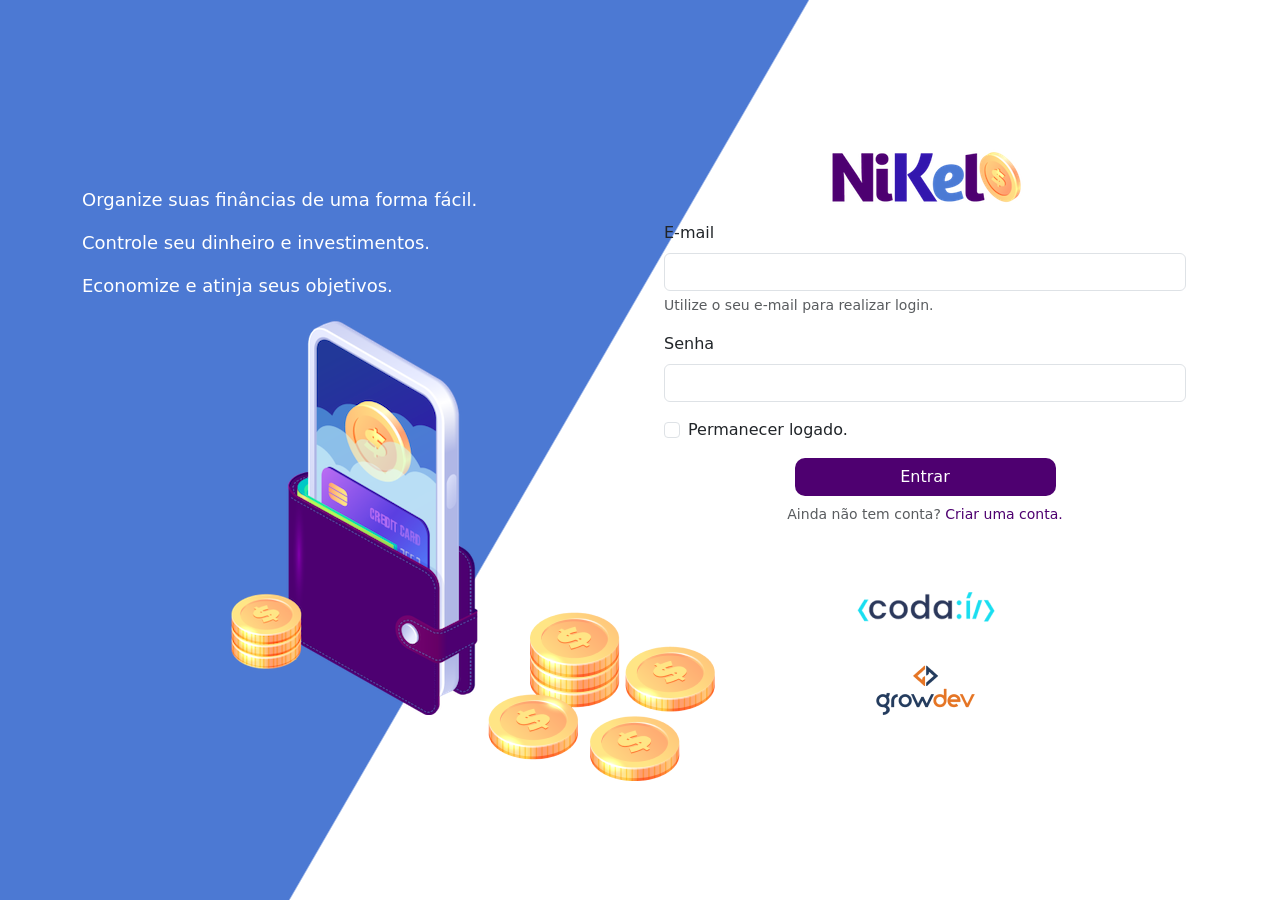
==== public/index.html @ 53c5b9ce "Alterei o codigo" ====
<!DOCTYPE html>
<html lang="pt">

<head>
    <meta charset="UTF-8">
    <meta http-equiv="X-UA-Compatible" content="IE=edge">
    <meta name="viewport" content="width=device-width, initial-scale=1.0">
    <title>Nikel</title>
    <link href="https://cdn.jsdelivr.net/npm/bootstrap@5.1.3/dist/css/bootstrap.min.css" rel="stylesheet"
        integrity="sha384-1BmE4kWBq78iYhFldvKuhfTAU6auU8tT94WrHftjDbrCEXSU1oBoqyl2QvZ6jIW3" crossorigin="anonymous">
    <link rel="stylesheet" href="./css/styles.css">
</head>

<body id="login">
    <main>
        <div class="container">
            <div class="row vh-100">
                <div class="col d-flex justify-content-center my-5 flex-column">
                    <div class="text-login">
                        <p>Organize suas finâncias de uma forma fácil.</p>
                        <p>Controle seu dinheiro e investimentos.</p>
                        <p>Economize e atinja seus objetivos.</p>
                    </div>
                    <div class="text-center">
                        <img src="./assets/images/pocket.png" alt="image pocket" class="img-fluid">
                        <img src="./assets/images/coins.png" alt="image coins" 
                        class="img-fluid d-none d-md-inline coins" srcset="">
                    </div>
                </div>
                <div class="col d-flex justify-content-center my-5 flex-column">
                    <div class="container">
                        <div class="row">
                            <div class="col">
                                <div class="text-center mb-3">
                                    <img src="./assets/images/nikel-logo.png" alt="logo Nikel" class="img-fluid" 
                                    srcset="">
                                </div>
                            </div>
                        </div>
                        <div class="row">
                            <div class="col">
                    <form id="login-form">
                        <div class="mb-3">
                            <label for="email-input" class="form-label">E-mail</label>
                            <input type="email" class="form-control" id="email-input"
                                aria-describedby="emailHelp">
                            <div id="emailHelp" class="form-text">Utilize o seu e-mail para realizar login.
                            </div>
                            </div>
                            <div class="mb-3">
                        <label for="password-input" class="form-label">Senha</label>
                    <input type="password" class="form-control" id="password-input">
                            </div>
                            <div class="mb-3 form-check">
                <input type="checkbox" class="form-check-input" id="session-check">
                <label class="form-check-label" for="session-check">Permanecer logado.</label>
                    </div>
                        <button type="submit" class="btn button-login">Entrar</button>
            </form>
        </div>
    </div>
        <div class="row">
            <div class="col">
            <p id="link-conta" class="text-center mt-2 form-text" data-bs-toggle="modal"
            data-bs-target="#register-modal">Ainda não tem conta? <span
                class="link-default">Criar uma conta.</span></p>
            </div>
        </div>

    <div class="row">
        <div class="col">
            <div class="text-center mt-5">
                                    <img src="./assets/images/codai-logo.png" alt="logo codai">
                                </div>
                            </div>
                        </div>
                        <div class="row">
                            <div class="col">
                                <div class="text-center">
                                    <img src="./assets/images/growdev-logo.png" alt="logo growdev">
                                </div>
                            </div>
                        </div>
                    </div>

                </div>
            </div>
        </div>

        <!-- Modal -->
        <div class="modal fade" id="register-modal" tabindex="-1" aria-labelledby="exampleModalLabel"
            aria-hidden="true">
            <div class="modal-dialog">
                <div class="modal-content">
                    <div class="modal-header">
                        <h5 class="modal-title" id="exampleModalLabel">Crie sua conta</h5>
                        <button type="button" class="btn-close" data-bs-dismiss="modal" aria-label="Close"></button>
                    </div>

                    <form id="create-form">
                        <div class="modal-body">
                            <div class="mb-3">
                                <label for="email-create-input" class="form-label">E-mail</label>
                                <input type="email" class="form-control" id="email-create-input"
                                    aria-describedby="emailHelp" required>
                                <div id="emailHelp" class="form-text">Utilize o seu e-mail para criar a conta.
                                </div>
                            </div>
                            <div class="mb-3">
                                <label for="password-create-input" class="form-label">Senha</label>
                                <input type="password" class="form-control" id="password-create-input" required>
                                <div id="emailHelp" class="form-text">Utilize uma senha fácil de lembrar e anote para
                                    não esquecer.
                                </div>
                            </div>
                        </div>
                        <div class="modal-footer">
                            <button type="button" class="btn btn-secondary button-cancel"
                                data-bs-dismiss="modal">Cancelar</button>
                            <button type="submit" class="btn button-default">Criar conta</button>
                        </div>
                    </form>
                </div>
            </div>
        </div>
    </main>

    <script src="https://cdn.jsdelivr.net/npm/bootstrap@5.1.3/dist/js/bootstrap.bundle.min.js"
        integrity="sha384-ka7Sk0Gln4gmtz2MlQnikT1wXgYsOg+OMhuP+IlRH9sENBO0LRn5q+8nbTov4+1p"
        crossorigin="anonymous"></script>
    <script src="./js/index.js"></script>

</body>

</html>
---- public/css/styles.css ----
#login {
    background: linear-gradient(120deg, #4c79d3 44.9%, #ffffff 45%) no-repeat fixed;
}

#app {
    background: linear-gradient(120deg, #ffffff 44.9%, #4c79d3 45%) no-repeat fixed;
}

header {
    border-bottom: 1px solid #bebcbc;
    padding: 5px;
    background-color: #ffffff;
}

.color-primary {
    color: #4e0070;
}

.color-secondary {
    color: #4c79d3;
}

.icon-detail {
    font-size: 50px;
    margin-right: 10px;
    vertical-align: middle;
}

.text-login {
    color: #ffffff;
    font-size: 18px;
    font-weight: 500;
}

.coins {
    position: absolute;
    bottom: 100px;
}

.button-login {
    border-radius: 10px;
    background-color: #4e0070;
    color: #ffffff;
    width: 50%;
    margin: 0 25%;
}

.button-default {
    border-radius: 10px;
    background-color: #4e0070;
    color: #ffffff;
}

.button-cancel {
    border-radius: 10px;
}

.button-float {
    border-radius: 100%;
    height: 60px;
    width: 60px;
    position: fixed;
    padding: 0 !important;
    bottom: 1rem;
    right: 2rem;
    font-size: 35px;
    border: 2px solid #4e0070;
    background-color: #4e0070;
    color: #ffffff;
}

.button-float:hover {
    border: 2px solid #4c79d3;
    background-color: #ffffff;
    color: #4c79d3;
}

.button-login:hover, .button-default:hover {
    background: #4c79d3;
    color: #ffffff;
}

.link-default {
    color: #4e0070;
    cursor: pointer;
}

.link-default:hover {
    color: #4c79d3;
}

.info {
    background-color: #ffffff;
    border-radius: 20px 20px 0px 0px;
    padding: 20px 0px 0px 0px;
}

.logout {
    min-width: 5rem !important;
}

.menu {
    margin-right: 20px;
}
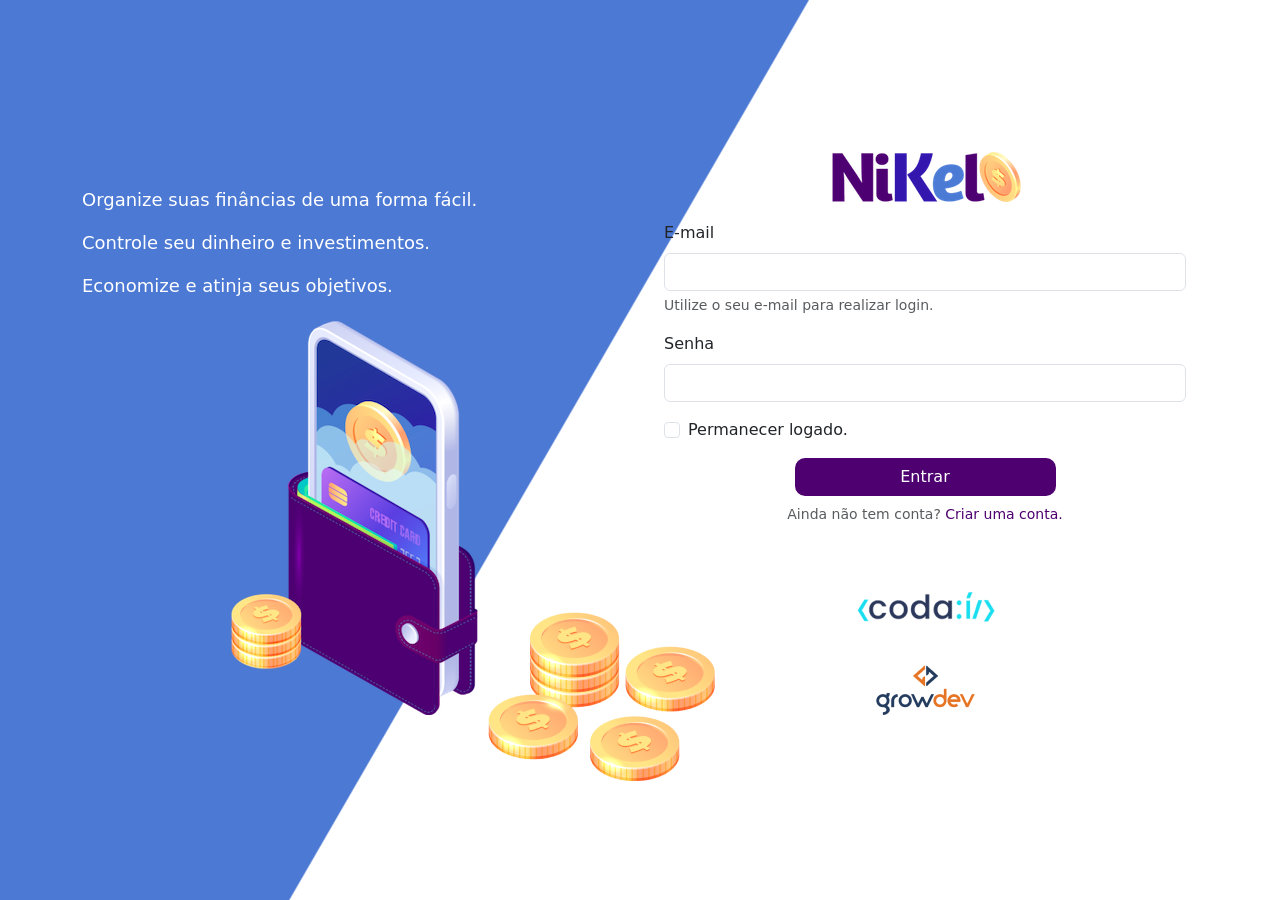
==== commit 505bea62: "Identação" ====
--- a/public/index.html
+++ b/public/index.html
@@ -23,8 +23,8 @@
                     </div>
                     <div class="text-center">
                         <img src="./assets/images/pocket.png" alt="image pocket" class="img-fluid">
-                        <img src="./assets/images/coins.png" alt="image coins" 
-                        class="img-fluid d-none d-md-inline coins" srcset="">
+                        <img src="./assets/images/coins.png" alt="image coins"
+                            class="img-fluid d-none d-md-inline coins" srcset="">
                     </div>
                 </div>
                 <div class="col d-flex justify-content-center my-5 flex-column">
@@ -32,44 +32,44 @@
                         <div class="row">
                             <div class="col">
                                 <div class="text-center mb-3">
-                                    <img src="./assets/images/nikel-logo.png" alt="logo Nikel" class="img-fluid" 
-                                    srcset="">
+                                    <img src="./assets/images/nikel-logo.png" alt="logo Nikel" class="img-fluid"
+                                        srcset="">
                                 </div>
                             </div>
                         </div>
                         <div class="row">
                             <div class="col">
-                    <form id="login-form">
-                        <div class="mb-3">
-                            <label for="email-input" class="form-label">E-mail</label>
-                            <input type="email" class="form-control" id="email-input"
-                                aria-describedby="emailHelp">
-                            <div id="emailHelp" class="form-text">Utilize o seu e-mail para realizar login.
+                                <form id="login-form">
+                                    <div class="mb-3">
+                                        <label for="email-input" class="form-label">E-mail</label>
+                                        <input type="email" class="form-control" id="email-input"
+                                            aria-describedby="emailHelp">
+                                        <div id="emailHelp" class="form-text">Utilize o seu e-mail para realizar login.
+                                        </div>
+                                    </div>
+                                    <div class="mb-3">
+                                        <label for="password-input" class="form-label">Senha</label>
+                                        <input type="password" class="form-control" id="password-input">
+                                    </div>
+                                    <div class="mb-3 form-check">
+                                        <input type="checkbox" class="form-check-input" id="session-check">
+                                        <label class="form-check-label" for="session-check">Permanecer logado.</label>
+                                    </div>
+                                    <button type="submit" class="btn button-login">Entrar</button>
+                                </form>
                             </div>
+                        </div>
+                        <div class="row">
+                            <div class="col">
+                                <p id="link-conta" class="text-center mt-2 form-text" data-bs-toggle="modal"
+                                    data-bs-target="#register-modal">Ainda não tem conta? <span
+                                        class="link-default">Criar uma conta.</span></p>
                             </div>
-                            <div class="mb-3">
-                        <label for="password-input" class="form-label">Senha</label>
-                    <input type="password" class="form-control" id="password-input">
-                            </div>
-                            <div class="mb-3 form-check">
-                <input type="checkbox" class="form-check-input" id="session-check">
-                <label class="form-check-label" for="session-check">Permanecer logado.</label>
-                    </div>
-                        <button type="submit" class="btn button-login">Entrar</button>
-            </form>
-        </div>
-    </div>
-        <div class="row">
-            <div class="col">
-            <p id="link-conta" class="text-center mt-2 form-text" data-bs-toggle="modal"
-            data-bs-target="#register-modal">Ainda não tem conta? <span
-                class="link-default">Criar uma conta.</span></p>
-            </div>
-        </div>
+                        </div>
 
-    <div class="row">
-        <div class="col">
-            <div class="text-center mt-5">
+                        <div class="row">
+                            <div class="col">
+                                <div class="text-center mt-5">
                                     <img src="./assets/images/codai-logo.png" alt="logo codai">
                                 </div>
                             </div>
